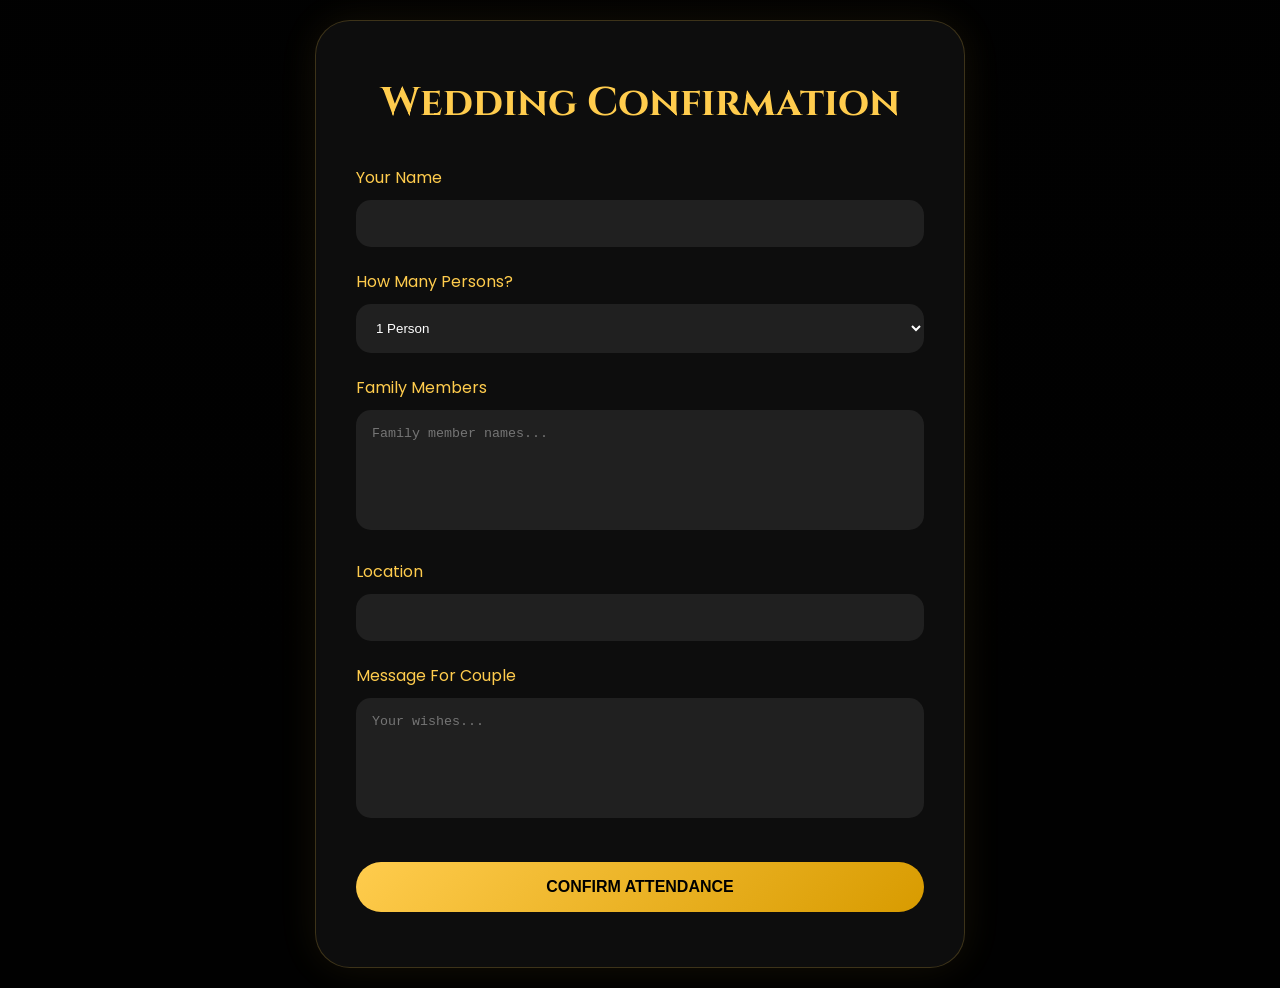
==== attend.html @ 5bbdefff "Rename invite.html to attend.html" ====
<!DOCTYPE html>
<html lang="en">
<head>
<meta charset="UTF-8">
<meta name="viewport" content="width=device-width, initial-scale=1.0">

<title>Wedding Confirmation</title>

<link rel="stylesheet" href="style.css">

<link href="https://fonts.googleapis.com/css2?family=Cinzel:wght@400;600;700&family=Poppins:wght@300;400;500;600&display=swap" rel="stylesheet">

</head>
<body>

<div class="hero">

    <div class="overlay"></div>

    <div class="form-card">

        <h2>
            Wedding Confirmation
        </h2>

        <form action="success.html">

            <div class="input-box">
                <label>Your Name</label>
                <input type="text" required>
            </div>

            <div class="input-box">
                <label>How Many Persons?</label>

                <select required>
                    <option>1 Person</option>
                    <option>2 Persons</option>
                    <option>3 Persons</option>
                    <option>4 Persons</option>
                    <option>5+ Persons</option>
                </select>
            </div>

            <div class="input-box">
                <label>Family Members</label>

                <textarea placeholder="Family member names..."></textarea>
            </div>

            <div class="input-box">
                <label>Location</label>

                <input type="text" required>
            </div>

            <div class="input-box">
                <label>Message For Couple</label>

                <textarea placeholder="Your wishes..."></textarea>
            </div>

            <button type="submit">
                CONFIRM ATTENDANCE
            </button>

        </form>

    </div>

</div>

</body>
</html>
---- style.css ----
*{
    margin:0;
    padding:0;
    box-sizing:border-box;
}

body{
    font-family:'Poppins',sans-serif;
    overflow-x:hidden;
    background:#050505;
}

.hero{
    min-height:100vh;
    background:
    linear-gradient(rgba(0,0,0,0.75),rgba(0,0,0,0.82)),
    url('https://images.unsplash.com/photo-1519741497674-611481863552?q=80&w=1600&auto=format&fit=crop');

    background-size:cover;
    background-position:center;

    display:flex;
    justify-content:center;
    align-items:center;

    padding:20px;
}

.overlay{
    position:absolute;
    inset:0;
}

.card,
.form-card,
.thank-card{

    width:100%;
    max-width:650px;

    background:rgba(255,255,255,0.05);

    border:1px solid rgba(255,204,77,0.2);

    backdrop-filter:blur(15px);

    border-radius:35px;

    padding:55px 40px;

    text-align:center;

    color:white;

    box-shadow:0 0 40px rgba(255,204,77,0.08);

}

.top{
    color:#ffcc4d;
    letter-spacing:5px;
    margin-bottom:25px;
    font-size:13px;
}

h1{
    font-family:'Cinzel',serif;
    font-size:60px;
    line-height:1.3;
}

h1 span{
    color:#ffcc4d;
}

.desc{
    margin-top:25px;
    color:#d7d7d7;
    line-height:1.9;
}

.date{
    margin-top:30px;
    color:#ffcc4d;
    letter-spacing:4px;
}

.question{
    margin-top:40px;
    font-size:24px;
}

.buttons{
    margin-top:35px;
    display:flex;
    gap:20px;
    justify-content:center;
    flex-wrap:wrap;
}

.buttons a,
button,
.thank-card a{

    padding:16px 35px;

    border-radius:50px;

    text-decoration:none;

    font-weight:600;

    transition:0.4s;

    border:none;

    cursor:pointer;
}

.yes,
button,
.thank-card a{

    background:linear-gradient(135deg,#ffcc4d,#d89b00);

    color:black;
}

.no{
    border:1px solid rgba(255,204,77,0.3);
    color:white;
}

.buttons a:hover,
button:hover,
.thank-card a:hover{
    transform:translateY(-5px);
}

.form-card h2{
    font-family:'Cinzel',serif;
    color:#ffcc4d;
    font-size:40px;
    margin-bottom:35px;
}

.input-box{
    text-align:left;
    margin-bottom:22px;
}

.input-box label{
    display:block;
    margin-bottom:10px;
    color:#ffcc4d;
}

.input-box input,
.input-box textarea,
.input-box select{

    width:100%;

    padding:16px;

    border:none;

    outline:none;

    border-radius:15px;

    background:rgba(255,255,255,0.08);

    color:white;
}

textarea{
    height:120px;
    resize:none;
}

button{
    width:100%;
    margin-top:15px;
    font-size:16px;
}

.thank-card h1{
    color:#ffcc4d;
    font-size:50px;
}

.thank-card p{
    margin-top:25px;
    line-height:1.9;
    color:#d7d7d7;
}

.thank-card a{
    display:inline-block;
    margin-top:35px;
}

@media(max-width:768px){

    h1{
        font-size:38px;
    }

    .card,
    .form-card,
    .thank-card{
        padding:45px 25px;
    }

    .question{
        font-size:18px;
    }

    .buttons{
        flex-direction:column;
    }

    .buttons a{
        width:100%;
    }

}
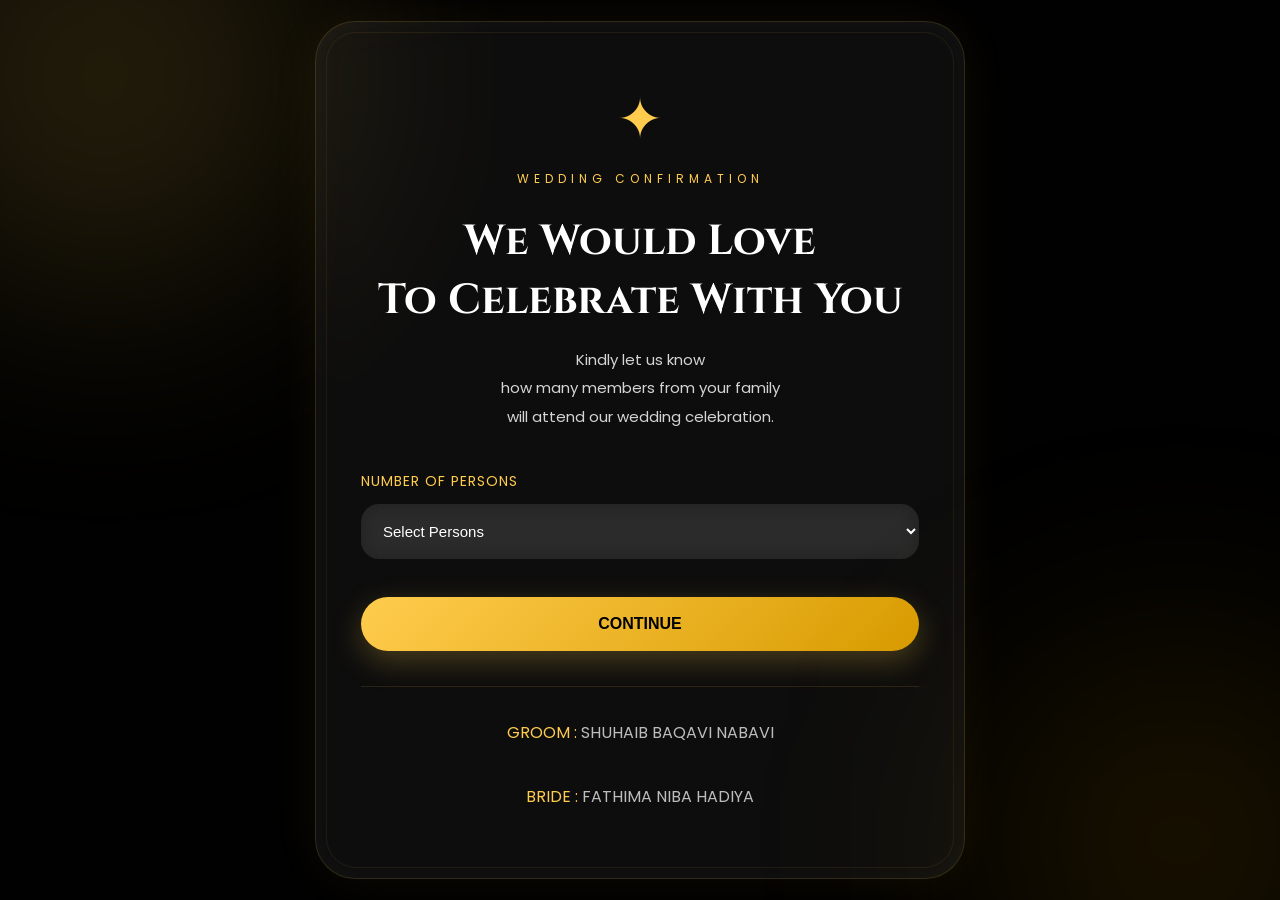
==== commit 6320890c: "Update attend.html" ====
--- a/attend.html
+++ b/attend.html
@@ -1,70 +1,408 @@
 <!DOCTYPE html>
 <html lang="en">
 <head>
-<meta charset="UTF-8">
-<meta name="viewport" content="width=device-width, initial-scale=1.0">
+<meta charset="UTF-8" />
+<meta name="viewport" content="width=device-width, initial-scale=1.0"/>
 
 <title>Wedding Confirmation</title>
 
-<link rel="stylesheet" href="style.css">
-
-<link href="https://fonts.googleapis.com/css2?family=Cinzel:wght@400;600;700&family=Poppins:wght@300;400;500;600&display=swap" rel="stylesheet">
-
+<link rel="preconnect" href="https://fonts.googleapis.com">
+
+<link href="https://fonts.googleapis.com/css2?family=Cinzel:wght@400;500;600;700&family=Great+Vibes&family=Poppins:wght@300;400;500;600&display=swap" rel="stylesheet">
+
+<style>
+
+*{
+    margin:0;
+    padding:0;
+    box-sizing:border-box;
+}
+
+body{
+    font-family:'Poppins',sans-serif;
+    overflow:hidden;
+    background:#050505;
+    color:white;
+}
+
+/* BACKGROUND */
+
+.hero{
+
+    width:100%;
+    min-height:100vh;
+
+    background:
+    linear-gradient(rgba(0,0,0,0.78),rgba(0,0,0,0.85)),
+    url('https://images.unsplash.com/photo-1519741497674-611481863552?q=80&w=1800&auto=format&fit=crop');
+
+    background-size:cover;
+    background-position:center;
+
+    display:flex;
+    justify-content:center;
+    align-items:center;
+
+    position:relative;
+
+    overflow:hidden;
+}
+
+/* GOLD GLOW */
+
+.hero::before{
+
+    content:'';
+
+    position:absolute;
+
+    width:450px;
+    height:450px;
+
+    background:#ffcc4d25;
+
+    border-radius:50%;
+
+    top:-150px;
+    left:-120px;
+
+    filter:blur(120px);
+}
+
+.hero::after{
+
+    content:'';
+
+    position:absolute;
+
+    width:400px;
+    height:400px;
+
+    background:#d89b0020;
+
+    border-radius:50%;
+
+    bottom:-140px;
+    right:-100px;
+
+    filter:blur(120px);
+}
+
+/* FORM CARD */
+
+.form-card{
+
+    width:100%;
+    max-width:650px;
+
+    background:rgba(255,255,255,0.05);
+
+    border:1px solid rgba(255,204,77,0.15);
+
+    backdrop-filter:blur(20px);
+
+    border-radius:40px;
+
+    padding:65px 45px;
+
+    position:relative;
+
+    text-align:center;
+
+    box-shadow:
+    0 0 50px rgba(255,204,77,0.06),
+    inset 0 0 30px rgba(255,255,255,0.03);
+
+    animation:fade 1.2s ease;
+}
+
+@keyframes fade{
+
+    from{
+        opacity:0;
+        transform:translateY(25px);
+    }
+
+    to{
+        opacity:1;
+        transform:translateY(0);
+    }
+
+}
+
+/* BORDER */
+
+.form-card::before{
+
+    content:'';
+
+    position:absolute;
+
+    inset:10px;
+
+    border:1px solid rgba(255,204,77,0.08);
+
+    border-radius:30px;
+
+    pointer-events:none;
+}
+
+/* DECOR */
+
+.decor{
+
+    font-size:55px;
+
+    color:#ffcc4d;
+
+    margin-bottom:10px;
+
+    font-family:'Great Vibes',cursive;
+}
+
+/* TEXT */
+
+.top{
+
+    color:#ffcc4d;
+
+    letter-spacing:5px;
+
+    font-size:12px;
+
+    margin-bottom:25px;
+}
+
+h2{
+
+    font-family:'Cinzel',serif;
+
+    font-size:42px;
+
+    line-height:1.4;
+
+    margin-bottom:15px;
+}
+
+.desc{
+
+    color:#d5d5d5;
+
+    line-height:1.9;
+
+    margin-bottom:40px;
+
+    font-size:15px;
+}
+
+/* INPUT */
+
+.input-box{
+    margin-bottom:28px;
+    text-align:left;
+}
+
+.input-box label{
+
+    display:block;
+
+    margin-bottom:12px;
+
+    color:#ffcc4d;
+
+    font-size:14px;
+
+    letter-spacing:1px;
+}
+
+select{
+
+    width:100%;
+
+    padding:18px;
+
+    border:none;
+
+    outline:none;
+
+    border-radius:18px;
+
+    background:rgba(255,255,255,0.08);
+
+    color:white;
+
+    font-size:15px;
+
+    backdrop-filter:blur(10px);
+}
+
+select option{
+    background:#111;
+}
+
+/* BUTTON */
+
+button{
+
+    width:100%;
+
+    padding:18px;
+
+    border:none;
+
+    border-radius:60px;
+
+    background:linear-gradient(135deg,#ffcc4d,#d89b00);
+
+    color:black;
+
+    font-size:16px;
+
+    font-weight:700;
+
+    cursor:pointer;
+
+    transition:0.5s;
+
+    margin-top:10px;
+
+    box-shadow:0 10px 30px rgba(255,204,77,0.25);
+}
+
+button:hover{
+
+    transform:translateY(-5px);
+
+    box-shadow:0 15px 40px rgba(255,204,77,0.4);
+}
+
+/* DATE PREVIEW */
+
+.preview{
+
+    margin-top:35px;
+
+    padding-top:30px;
+
+    border-top:1px solid rgba(255,204,77,0.12);
+}
+
+.preview p{
+
+    color:#bdbdbd;
+
+    line-height:2;
+}
+
+.preview span{
+    color:#ffcc4d;
+}
+
+/* MOBILE */
+
+@media(max-width:768px){
+
+    .form-card{
+        padding:50px 25px;
+    }
+
+    h2{
+        font-size:32px;
+    }
+
+}
+
+</style>
 </head>
 <body>
 
 <div class="hero">
 
-    <div class="overlay"></div>
-
     <div class="form-card">
 
+        <div class="decor">
+            ✦
+        </div>
+
+        <div class="top">
+            WEDDING CONFIRMATION
+        </div>
+
         <h2>
-            Wedding Confirmation
+            We Would Love<br>
+            To Celebrate With You
         </h2>
 
+        <p class="desc">
+
+            Kindly let us know<br>
+            how many members from your family<br>
+            will attend our wedding celebration.
+
+        </p>
+
         <form action="success.html">
 
             <div class="input-box">
-                <label>Your Name</label>
-                <input type="text" required>
+
+                <label>
+                    NUMBER OF PERSONS
+                </label>
+
+                <select required>
+
+                    <option value="">
+                        Select Persons
+                    </option>
+
+                    <option>
+                        1 Person
+                    </option>
+
+                    <option>
+                        2 Persons
+                    </option>
+
+                    <option>
+                        3 Persons
+                    </option>
+
+                    <option>
+                        4 Persons
+                    </option>
+
+                    <option>
+                        5 Persons
+                    </option>
+
+                    <option>
+                        6+ Persons
+                    </option>
+
+                </select>
+
             </div>
 
-            <div class="input-box">
-                <label>How Many Persons?</label>
-
-                <select required>
-                    <option>1 Person</option>
-                    <option>2 Persons</option>
-                    <option>3 Persons</option>
-                    <option>4 Persons</option>
-                    <option>5+ Persons</option>
-                </select>
-            </div>
-
-            <div class="input-box">
-                <label>Family Members</label>
-
-                <textarea placeholder="Family member names..."></textarea>
-            </div>
-
-            <div class="input-box">
-                <label>Location</label>
-
-                <input type="text" required>
-            </div>
-
-            <div class="input-box">
-                <label>Message For Couple</label>
-
-                <textarea placeholder="Your wishes..."></textarea>
-            </div>
-
             <button type="submit">
-                CONFIRM ATTENDANCE
+                CONTINUE
             </button>
 
         </form>
+
+        <div class="preview">
+
+            <p>
+
+                <span>GROOM :</span>
+                SHUHAIB BAQAVI NABAVI
+                <br><br>
+
+                <span>BRIDE :</span>
+                FATHIMA NIBA HADIYA
+
+            </p>
+
+        </div>
 
     </div>
 
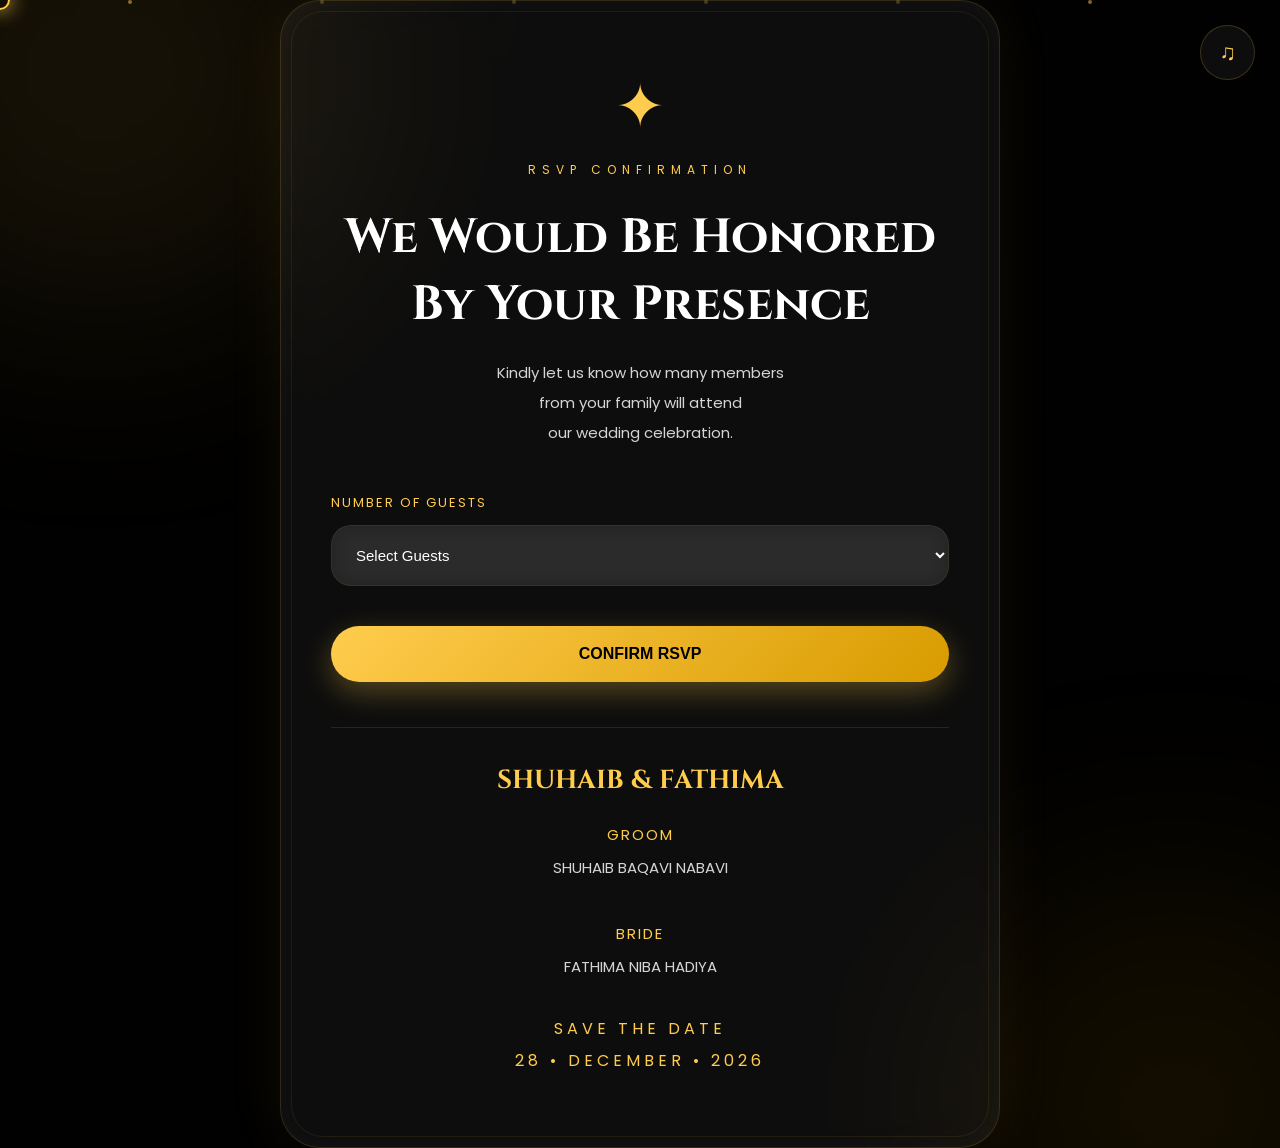
==== commit 32379600: "Update attend.html" ====
--- a/attend.html
+++ b/attend.html
@@ -4,7 +4,7 @@
 <meta charset="UTF-8" />
 <meta name="viewport" content="width=device-width, initial-scale=1.0"/>
 
-<title>Wedding Confirmation</title>
+<title>RSVP Confirmation</title>
 
 <link rel="preconnect" href="https://fonts.googleapis.com">
 
@@ -20,37 +20,97 @@
 
 body{
     font-family:'Poppins',sans-serif;
+    background:#050505;
     overflow:hidden;
-    background:#050505;
     color:white;
 }
 
-/* BACKGROUND */
+/* CUSTOM CURSOR */
+
+.cursor{
+
+    width:20px;
+    height:20px;
+
+    border:2px solid #ffcc4d;
+
+    border-radius:50%;
+
+    position:fixed;
+
+    transform:translate(-50%,-50%);
+
+    pointer-events:none;
+
+    z-index:9999;
+
+    box-shadow:0 0 20px #ffcc4d;
+}
+
+/* HERO */
 
 .hero{
 
     width:100%;
     min-height:100vh;
 
-    background:
-    linear-gradient(rgba(0,0,0,0.78),rgba(0,0,0,0.85)),
-    url('https://images.unsplash.com/photo-1519741497674-611481863552?q=80&w=1800&auto=format&fit=crop');
-
-    background-size:cover;
-    background-position:center;
+    position:relative;
 
     display:flex;
     justify-content:center;
     align-items:center;
 
-    position:relative;
-
     overflow:hidden;
 }
 
+/* VIDEO BACKGROUND */
+
+.bg-video{
+
+    position:absolute;
+    inset:0;
+
+    width:100%;
+    height:100%;
+
+    object-fit:cover;
+
+    z-index:-3;
+}
+
+.overlay{
+
+    position:absolute;
+    inset:0;
+
+    background:
+    linear-gradient(rgba(0,0,0,0.75),rgba(0,0,0,0.86));
+
+    z-index:-2;
+}
+
 /* GOLD GLOW */
 
 .hero::before{
+
+    content:'';
+
+    position:absolute;
+
+    width:500px;
+    height:500px;
+
+    background:#ffcc4d18;
+
+    border-radius:50%;
+
+    top:-180px;
+    left:-150px;
+
+    filter:blur(120px);
+}
+
+.hero::after{
 
     content:'';
 
@@ -59,61 +119,95 @@
     width:450px;
     height:450px;
 
-    background:#ffcc4d25;
+    background:#d89b0018;
 
     border-radius:50%;
 
-    top:-150px;
-    left:-120px;
+    bottom:-180px;
+    right:-120px;
 
     filter:blur(120px);
 }
 
-.hero::after{
+/* PARTICLES */
+
+.particle{
+
+    position:absolute;
+
+    width:4px;
+    height:4px;
+
+    background:#ffcc4d;
+
+    border-radius:50%;
+
+    opacity:0.5;
+
+    animation:float 10s linear infinite;
+}
+
+@keyframes float{
+
+    0%{
+        transform:translateY(100vh);
+        opacity:0;
+    }
+
+    10%{
+        opacity:0.7;
+    }
+
+    100%{
+        transform:translateY(-120vh);
+        opacity:0;
+    }
+
+}
+
+/* CARD */
+
+.form-card{
+
+    width:100%;
+    max-width:720px;
+
+    background:rgba(255,255,255,0.05);
+
+    border:1px solid rgba(255,204,77,0.15);
+
+    backdrop-filter:blur(20px);
+
+    border-radius:40px;
+
+    padding:70px 50px;
+
+    text-align:center;
+
+    position:relative;
+
+    z-index:2;
+
+    box-shadow:
+    0 0 60px rgba(255,204,77,0.07),
+    inset 0 0 30px rgba(255,255,255,0.03);
+
+    animation:fade 1.2s ease;
+}
+
+.form-card::before{
 
     content:'';
 
     position:absolute;
 
-    width:400px;
-    height:400px;
-
-    background:#d89b0020;
-
-    border-radius:50%;
-
-    bottom:-140px;
-    right:-100px;
-
-    filter:blur(120px);
-}
-
-/* FORM CARD */
-
-.form-card{
-
-    width:100%;
-    max-width:650px;
-
-    background:rgba(255,255,255,0.05);
-
-    border:1px solid rgba(255,204,77,0.15);
-
-    backdrop-filter:blur(20px);
-
-    border-radius:40px;
-
-    padding:65px 45px;
-
-    position:relative;
-
-    text-align:center;
-
-    box-shadow:
-    0 0 50px rgba(255,204,77,0.06),
-    inset 0 0 30px rgba(255,255,255,0.03);
-
-    animation:fade 1.2s ease;
+    inset:10px;
+
+    border:1px solid rgba(255,204,77,0.08);
+
+    border-radius:32px;
+
+    pointer-events:none;
 }
 
 @keyframes fade{
@@ -130,110 +224,106 @@
 
 }
 
-/* BORDER */
-
-.form-card::before{
-
-    content:'';
-
-    position:absolute;
-
-    inset:10px;
+/* TOP */
+
+.decor{
+
+    font-family:'Great Vibes',cursive;
+
+    font-size:60px;
+
+    color:#ffcc4d;
+
+    margin-bottom:10px;
+}
+
+.top{
+
+    color:#ffcc4d;
+
+    letter-spacing:6px;
+
+    font-size:12px;
+
+    margin-bottom:25px;
+}
+
+/* TITLE */
+
+h2{
+
+    font-family:'Cinzel',serif;
+
+    font-size:48px;
+
+    line-height:1.4;
+
+    margin-bottom:20px;
+}
+
+.desc{
+
+    color:#d5d5d5;
+
+    line-height:2;
+
+    margin-bottom:45px;
+
+    font-size:15px;
+}
+
+/* INPUT */
+
+.input-box{
+
+    text-align:left;
+
+    margin-bottom:30px;
+}
+
+.input-box label{
+
+    display:block;
+
+    margin-bottom:12px;
+
+    color:#ffcc4d;
+
+    letter-spacing:2px;
+
+    font-size:13px;
+}
+
+select{
+
+    width:100%;
+
+    padding:20px;
+
+    border:none;
+
+    outline:none;
+
+    border-radius:20px;
+
+    background:rgba(255,255,255,0.08);
+
+    color:white;
+
+    font-size:15px;
+
+    backdrop-filter:blur(10px);
 
     border:1px solid rgba(255,204,77,0.08);
 
-    border-radius:30px;
-
-    pointer-events:none;
-}
-
-/* DECOR */
-
-.decor{
-
-    font-size:55px;
-
-    color:#ffcc4d;
-
-    margin-bottom:10px;
-
-    font-family:'Great Vibes',cursive;
-}
-
-/* TEXT */
-
-.top{
-
-    color:#ffcc4d;
-
-    letter-spacing:5px;
-
-    font-size:12px;
-
-    margin-bottom:25px;
-}
-
-h2{
-
-    font-family:'Cinzel',serif;
-
-    font-size:42px;
-
-    line-height:1.4;
-
-    margin-bottom:15px;
-}
-
-.desc{
-
-    color:#d5d5d5;
-
-    line-height:1.9;
-
-    margin-bottom:40px;
-
-    font-size:15px;
-}
-
-/* INPUT */
-
-.input-box{
-    margin-bottom:28px;
-    text-align:left;
-}
-
-.input-box label{
-
-    display:block;
-
-    margin-bottom:12px;
-
-    color:#ffcc4d;
-
-    font-size:14px;
-
-    letter-spacing:1px;
-}
-
-select{
-
-    width:100%;
-
-    padding:18px;
-
-    border:none;
-
-    outline:none;
-
-    border-radius:18px;
-
-    background:rgba(255,255,255,0.08);
-
-    color:white;
-
-    font-size:15px;
-
-    backdrop-filter:blur(10px);
+    transition:0.4s;
+}
+
+select:focus{
+
+    border:1px solid rgba(255,204,77,0.35);
+
+    box-shadow:0 0 20px rgba(255,204,77,0.15);
 }
 
 select option{
@@ -246,7 +336,7 @@
 
     width:100%;
 
-    padding:18px;
+    padding:19px;
 
     border:none;
 
@@ -266,147 +356,306 @@
 
     margin-top:10px;
 
-    box-shadow:0 10px 30px rgba(255,204,77,0.25);
+    box-shadow:0 10px 30px rgba(255,204,77,0.3);
 }
 
 button:hover{
 
     transform:translateY(-5px);
 
-    box-shadow:0 15px 40px rgba(255,204,77,0.4);
-}
-
-/* DATE PREVIEW */
+    box-shadow:0 15px 45px rgba(255,204,77,0.45);
+}
+
+/* COUPLE */
 
 .preview{
 
-    margin-top:35px;
-
-    padding-top:30px;
+    margin-top:45px;
+
+    padding-top:35px;
 
     border-top:1px solid rgba(255,204,77,0.12);
 }
 
+.preview h3{
+
+    font-family:'Cinzel',serif;
+
+    color:#ffcc4d;
+
+    margin-bottom:20px;
+
+    font-size:26px;
+}
+
 .preview p{
 
-    color:#bdbdbd;
+    color:#d5d5d5;
+
+    line-height:2.2;
+
+    font-size:15px;
+}
+
+.preview span{
+
+    color:#ffcc4d;
+
+    letter-spacing:2px;
+}
+
+/* SAVE DATE */
+
+.date{
+
+    margin-top:30px;
+
+    color:#ffcc4d;
+
+    letter-spacing:4px;
 
     line-height:2;
 }
 
-.preview span{
-    color:#ffcc4d;
-}
-
 /* MOBILE */
 
 @media(max-width:768px){
+
+    body{
+        cursor:auto;
+    }
+
+    .cursor{
+        display:none;
+    }
 
     .form-card{
         padding:50px 25px;
     }
 
     h2{
-        font-size:32px;
-    }
-
+        font-size:34px;
+    }
+
+}
+
+/* MUSIC BUTTON */
+
+.music-btn{
+
+    position:fixed;
+
+    top:25px;
+    right:25px;
+
+    width:55px;
+    height:55px;
+
+    border-radius:50%;
+
+    background:rgba(255,255,255,0.05);
+
+    border:1px solid rgba(255,204,77,0.2);
+
+    backdrop-filter:blur(10px);
+
+    color:#ffcc4d;
+
+    display:flex;
+    justify-content:center;
+    align-items:center;
+
+    font-size:22px;
+
+    cursor:pointer;
+
+    z-index:1000;
+
+    transition:0.4s;
+}
+
+.music-btn:hover{
+
+    transform:scale(1.08);
+
+    box-shadow:0 0 25px rgba(255,204,77,0.25);
 }
 
 </style>
 </head>
 <body>
 
+<!-- CURSOR -->
+
+<div class="cursor"></div>
+
+<!-- MUSIC -->
+
+<div class="music-btn" onclick="toggleMusic()">
+♫
+</div>
+
+<audio id="music" loop>
+<source src="https://cdn.pixabay.com/download/audio/2022/03/15/audio_c8c8a73467.mp3?filename=beautiful-piano-ambient-110624.mp3" type="audio/mpeg">
+</audio>
+
+<!-- PARTICLES -->
+
+<div class="particle" style="left:10%; animation-delay:0s;"></div>
+<div class="particle" style="left:25%; animation-delay:2s;"></div>
+<div class="particle" style="left:40%; animation-delay:4s;"></div>
+<div class="particle" style="left:55%; animation-delay:1s;"></div>
+<div class="particle" style="left:70%; animation-delay:3s;"></div>
+<div class="particle" style="left:85%; animation-delay:5s;"></div>
+
+<!-- HERO -->
+
 <div class="hero">
 
-    <div class="form-card">
-
-        <div class="decor">
-            ✦
+<video autoplay muted loop playsinline class="bg-video">
+<source src="https://cdn.coverr.co/videos/coverr-wedding-rings-1561382240346?download=1080p" type="video/mp4">
+</video>
+
+<div class="overlay"></div>
+
+<div class="form-card">
+
+    <div class="decor">
+        ✦
+    </div>
+
+    <div class="top">
+        RSVP CONFIRMATION
+    </div>
+
+    <h2>
+        We Would Be Honored<br>
+        By Your Presence
+    </h2>
+
+    <p class="desc">
+
+        Kindly let us know how many members<br>
+        from your family will attend<br>
+        our wedding celebration.
+
+    </p>
+
+    <form action="success.html">
+
+        <div class="input-box">
+
+            <label>
+                NUMBER OF GUESTS
+            </label>
+
+            <select required>
+
+                <option value="">
+                    Select Guests
+                </option>
+
+                <option>
+                    1 Guest
+                </option>
+
+                <option>
+                    2 Guests
+                </option>
+
+                <option>
+                    3 Guests
+                </option>
+
+                <option>
+                    4 Guests
+                </option>
+
+                <option>
+                    5 Guests
+                </option>
+
+                <option>
+                    6+ Guests
+                </option>
+
+            </select>
+
         </div>
 
-        <div class="top">
-            WEDDING CONFIRMATION
+        <button type="submit">
+            CONFIRM RSVP
+        </button>
+
+    </form>
+
+    <div class="preview">
+
+        <h3>
+            SHUHAIB & FATHIMA
+        </h3>
+
+        <p>
+
+            <span>GROOM</span><br>
+            SHUHAIB BAQAVI NABAVI
+
+            <br><br>
+
+            <span>BRIDE</span><br>
+            FATHIMA NIBA HADIYA
+
+        </p>
+
+        <div class="date">
+
+            SAVE THE DATE<br>
+            28 • DECEMBER • 2026
+
         </div>
 
-        <h2>
-            We Would Love<br>
-            To Celebrate With You
-        </h2>
-
-        <p class="desc">
-
-            Kindly let us know<br>
-            how many members from your family<br>
-            will attend our wedding celebration.
-
-        </p>
-
-        <form action="success.html">
-
-            <div class="input-box">
-
-                <label>
-                    NUMBER OF PERSONS
-                </label>
-
-                <select required>
-
-                    <option value="">
-                        Select Persons
-                    </option>
-
-                    <option>
-                        1 Person
-                    </option>
-
-                    <option>
-                        2 Persons
-                    </option>
-
-                    <option>
-                        3 Persons
-                    </option>
-
-                    <option>
-                        4 Persons
-                    </option>
-
-                    <option>
-                        5 Persons
-                    </option>
-
-                    <option>
-                        6+ Persons
-                    </option>
-
-                </select>
-
-            </div>
-
-            <button type="submit">
-                CONTINUE
-            </button>
-
-        </form>
-
-        <div class="preview">
-
-            <p>
-
-                <span>GROOM :</span>
-                SHUHAIB BAQAVI NABAVI
-                <br><br>
-
-                <span>BRIDE :</span>
-                FATHIMA NIBA HADIYA
-
-            </p>
-
-        </div>
-
     </div>
 
 </div>
+
+</div>
+
+<script>
+
+/* CUSTOM CURSOR */
+
+const cursor = document.querySelector('.cursor');
+
+window.addEventListener('mousemove', e => {
+
+    cursor.style.left = e.clientX + 'px';
+    cursor.style.top = e.clientY + 'px';
+
+});
+
+/* MUSIC */
+
+const music = document.getElementById("music");
+
+let playing = false;
+
+function toggleMusic(){
+
+    if(!playing){
+
+        music.play();
+        playing = true;
+
+    }else{
+
+        music.pause();
+        playing = false;
+
+    }
+
+}
+
+</script>
 
 </body>
 </html>
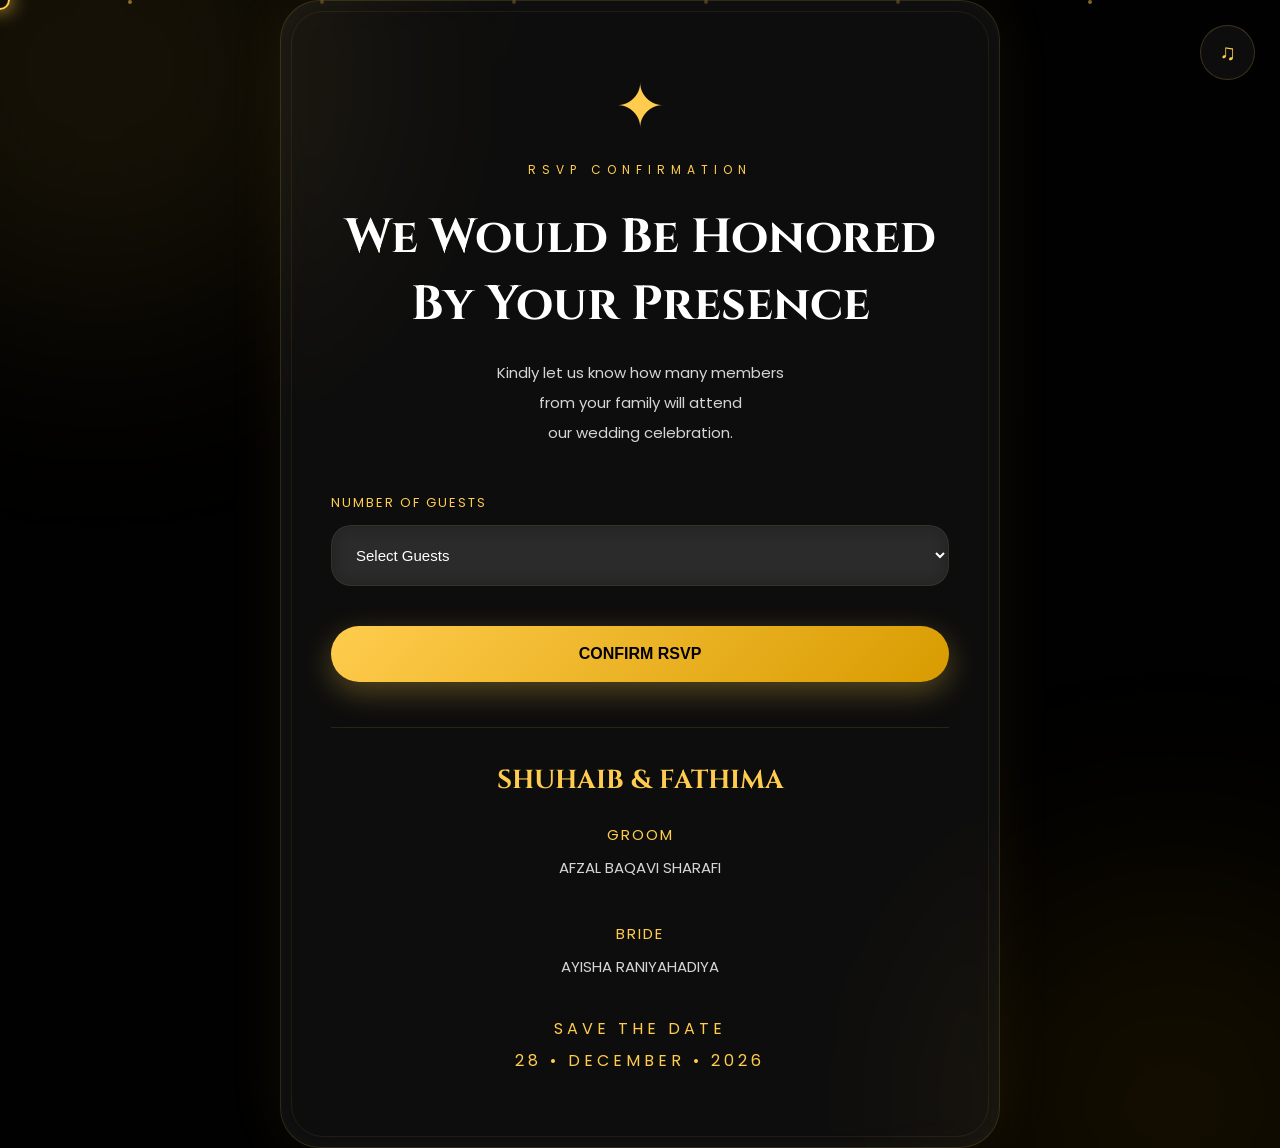
==== commit 439fb8c4: "Update attend.html" ====
--- a/attend.html
+++ b/attend.html
@@ -598,12 +598,12 @@
         <p>
 
             <span>GROOM</span><br>
-            SHUHAIB BAQAVI NABAVI
+            AFZAL BAQAVI SHARAFI
 
             <br><br>
 
             <span>BRIDE</span><br>
-            FATHIMA NIBA HADIYA
+            AYISHA RANIYAHADIYA
 
         </p>
 
